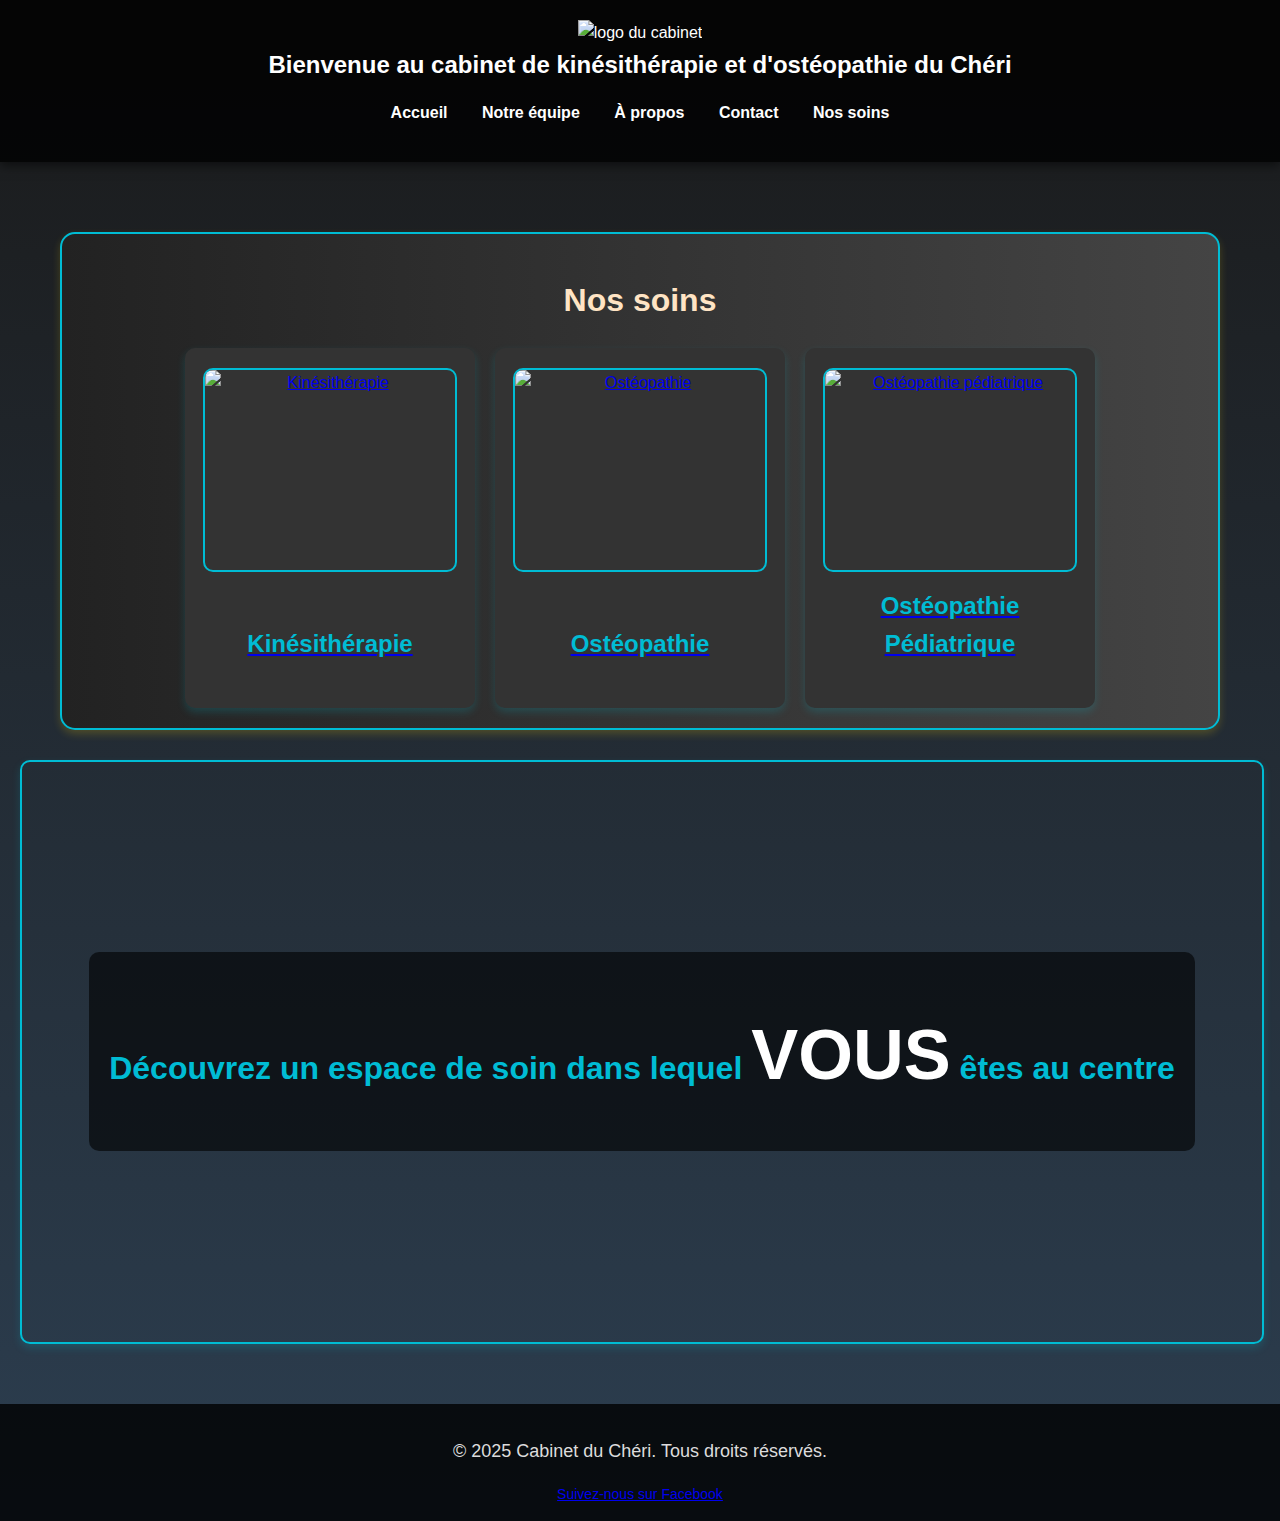
==== index.html @ 43d88f1a "Update and rename Index.html to index.html" ====
<!DOCTYPE html>
<html lang="fr">
<head>
    <meta charset="UTF-8">
    <meta name="viewport" content="width=device-width, initial-scale=1.0">
    <title>Cabinet du Chéri</title>
    <link rel="stylesheet" href="style.css">
</head>
<body>

    <header>
        <img src="C:\Users\patie\Desktop\Essai codage\IMG site Chéri\logo trait blanc.png" alt="logo du cabinet" width="150">
        <h1>Bienvenue au cabinet de kinésithérapie et d'ostéopathie du Chéri</h1>
        <nav>
            <ul>
                <li><a href="Index.html">Accueil</a></li>
                <li><a href="squad.html">Notre équipe</a></li>
                <li><a href="apropos.html">À propos</a></li>
                <li><a href="contact.html">Contact</a></li>
                <li><a href="soins.html">Nos soins</a></li>
            </ul>
        </nav>
    </header>

    <main>

       <section class="carousel">
    <h1>Nos soins</h1>
    <div class="carousel-container">
        <a href="soins.html#kine" class="carousel-item">
            <img src="C:\Users\patie\Desktop\Essai codage\IMG site Chéri\postero med nb.jpg" alt="Kinésithérapie">
            <h3>Kinésithérapie</h3>
        </a>
        <a href="soins.html#osteo" class="carousel-item">
            <img src="C:\Users\patie\Desktop\Essai codage\IMG site Chéri\2024-06-26 (2) redim.jpg" alt="Ostéopathie">
            <h3>Ostéopathie</h3>
        </a>
        <a href="soins.html#osteo-pedia" class="carousel-item">
            <img src="C:\Users\patie\Desktop\Essai codage\IMG site Chéri\476485965_1799361807491973_1121935996607566770_n.jpg" alt="Ostéopathie pédiatrique">
            <h3>Ostéopathie Pédiatrique</h3>
        </a>
    </div>
</section>

        
        <section class="hero">
            <div class="hero-overlay">
                <h2>Découvrez un espace de soin dans lequel <span>VOUS</span> êtes au centre</h2>
            </div>
        </section>
        
    </main>

    <footer>
        <div class="footer-content">
          <p>© 2025 Cabinet du Chéri. Tous droits réservés.</p>
          <a href=https://www.facebook.com/profile.php?id=61572956580521 target="_blank" class="facebook-link">Suivez-nous sur Facebook</a>
        </div>
      </footer>

</body>
</html>
---- style.css ----
/* Importation de la police */
@import url('https://fonts.googleapis.com/css2?family=Poppins:wght@300;400;600;700&display=swap');

/* Variables pour les couleurs */
:root {
    --main-bg: #1a1a1a;
    --secondary-bg: #2c3e50;
    --accent-color: #00bcd4; /* Couleur bleutée pour uniformiser */
    --text-light: #dcdcdc;
    --text-dark: white;
    --button-hover: #008ba3;
}

/* Style de base */
body {
    font-family: 'Nunito', sans-serif;
    line-height: 1.6;
    margin: 0;
    padding: 0;
    text-align: center;
    background: linear-gradient(to bottom, var(--main-bg), var(--secondary-bg));
    color: bisque;
}

/* Header */
header {
    background: rgba(0, 0, 0, 0.8);
    color: var(--text-dark);
    padding: 20px 0;
    text-align: center;
    box-shadow: 0 4px 10px rgba(0, 0, 0, 0.5);
}

header h1 {
    margin: 0;
    font-size: 24px;
    font-weight: 700;
}

header ul {
    list-style: none;
    padding: 0;
}

header ul li {
    display: inline;
    margin: 0 15px;
}

header ul li a {
    color: var(--text-dark);
    text-decoration: none;
    font-weight: bold;
    transition: color 0.3s;
}

header ul li a:hover {
    color: #00bcd4;
}

/* Section Hero (image en arrière-plan) */
.hero {
    position: relative;
    width: 100%;
    height: 500px;
    background: url("C:/Users/patie/Desktop/Essai codage/IMG site Chéri/2024-01-31.jpg") no-repeat center/cover;
    display: flex;
    justify-content: center;
    align-items: center;
}

.hero-overlay {
    background: rgba(0, 0, 0, 0.6);
    padding: 20px;
    border-radius: 10px;
    text-align: center;
}

.hero-overlay h2 {
    color: var(--accent-color);
    font-size: 2em;
    font-weight: bold;
}

.hero-overlay h2 span {
    color: var(--text-dark);
    font-size: 2.2em;
    text-transform: uppercase;
}

/* Sections */
main {
    padding: 40px 20px;
}

section {
    background: linear-gradient(to bottom, var(--main-bg), var(--secondary-bg));
    padding: 40px 0;
    border-radius: 10px;
    margin: 20px auto;
    width: 90%;
    border: 2px solid var(--accent-color); /* Ajout de la bordure bleutée */
    box-shadow: 0 4px 8px rgba(0, 188, 212, 0.2); /* Ombre bleutée */
}

section h2 {
    font-size: 28px;
    color: var(--text-dark);
    margin-bottom: 20px;
}

p {
    font-size: 18px;
    color: var(--text-light);
}

/* Footer */
footer {
    padding: 15px;
    background: rgba(0, 0, 0, 0.8);
    color: #aaaaaa;
    font-size: 14px;
}

/* Formulaire */
.form-container {
    width: 50%;
    margin: 0 auto;
    padding: 20px;
    border-radius: 10px;
    background: rgba(255, 255, 255, 0.1);
    box-shadow: 0px 4px 10px rgba(255, 255, 255, 0.1);
    border: 2px solid var(--accent-color); /* Bordure bleutée */
    box-shadow: 0 4px 8px rgba(0, 188, 212, 0.2); /* Ombre bleutée */
}

/* Formulaire (input et textarea) */
.input, .textarea {
    width: 80%;
    padding: 10px;
    border: none;
    border-radius: 5px;
    background: #333;
    color: var(--text-dark);
    font-size: 16px;
}

input:focus, textarea:focus {
    outline: none;
    border: 2px solid var(--accent-color);
}

/* Boutons */
button {
    width: 50%;
    padding: 12px;
    background: var(--accent-color);
    color: var(--text-dark);
    border: none;
    border-radius: 5px;
    font-size: 16px;
    cursor: pointer;
    transition: background 0.3s;
}

button:hover {
    background: var(--button-hover);
}

/* Section équipe */
.team-section {
    background: linear-gradient(to bottom, var(--main-bg), var(--secondary-bg)); /* Fond harmonisé */
    padding: 50px 20px;
    border-radius: 10px;
    border: 2px solid var(--accent-color); /* Bordure bleutée */
    box-shadow: 0 4px 8px rgba(0, 188, 212, 0.2); /* Ombre bleutée */
}

.team {
    display: flex;
    justify-content: center;
    align-items: center;
    flex-wrap: wrap;
    gap: 20px;
}

.team-member {
    background-color: var(--secondary-bg);
    border-radius: 10px;
    box-shadow: 0 4px 10px rgba(0, 188, 212, 0.1); /* Ombre bleutée */
    width: 250px;
    text-align: center;
    padding: 15px;
    transition: transform 0.3s;
    border: 2px solid var(--accent-color); /* Bordure bleutée */
}

.team-member:hover {
    transform: scale(1.05);
    box-shadow: 0 8px 20px rgba(0, 188, 212, 0.2); /* Effet de survol */
}

.team-photo {
    width: 120px;
    height: 120px;
    border-radius: 50%;
    margin-bottom: 15px;
    border: 3px solid #bbb;
}

.specialty {
    font-style: italic;
    color: var(--accent-color);
    font-size: 1.1em;
}

/* Carrousel */
.carousel {
    overflow: hidden;
    padding: 20px;
    background: linear-gradient(to right, #222, #444);
    border-radius: 15px;
    box-shadow: 0 4px 8px rgba(255, 215, 0, 0.2);
    margin: 30px auto;
    width: 90%;
    max-width: 1200px;
    border: 2px solid var(--accent-color); /* Bordure bleutée */
}

.carousel-container {
    display: flex;
    gap: 20px;
    justify-content: center;
    align-items: center;
    scroll-behavior: smooth;
}

.carousel-item {
    width: 250px;
    height: 320px;
    background: #333;
    border-radius: 10px;
    text-align: center;
    padding: 20px;
    transition: transform 0.3s, box-shadow 0.3s;
    box-shadow: 0 4px 8px rgba(0, 188, 212, 0.2); /* Ombre bleutée */
    display: flex;
    flex-direction: column;
    justify-content: space-between;
    align-items: center;
}

.carousel-item img {
    width: 100%;
    height: 200px;
    object-fit: cover;
    border-radius: 10px;
    border: 2px solid var(--accent-color); /* Bordure bleutée */
}

.carousel-item h3 {
    color: var(--accent-color);
    margin-top: 10px;
    font-size: 1.5em;
}

.carousel-item:hover {
    transform: scale(1.1);
    box-shadow: 0 6px 12px rgba(0, 188, 212, 0.4); /* Effet de survol */
}

/* Responsivité */
@media (max-width: 768px) {
    .form-container {
        width: 80%;
    }

    .team {
        flex-direction: column;
    }

    .team-member {
        width: 80%;
    }
}

.soins-container {
    width: 70%;
    margin: 50px auto;
    display: flex;
    flex-direction: column;
    gap: 40px;
}

.soin {
    display: flex;
    align-items: stretch; /* Permet aux images et au texte d'avoir la même hauteur */
    justify-content: space-between;
    background: #2c2c2c;
    padding: 20px;
    border-radius: 10px;
    box-shadow: 0 4px 8px rgba(255, 215, 0, 0.2);
}

/* Effet quinconce */
.soin:nth-child(even) {
    flex-direction: row-reverse;
}

/* Texte */
.soin-texte {
    flex: 1;
    padding: 20px;
    text-align: left;
    color: #FFD700;
    display: flex;
    flex-direction: column;
    justify-content: center; /* Centre le texte verticalement */
}

.soin h2 {
    font-size: 1.8em;
    margin-bottom: 10px;
}

.soin p {
    font-size: 1.2em;
    color: #dcdcdc;
}

/* Image */
.soin-image {
    flex: 1;
    display: flex;
    align-items: center;
    justify-content: center;
}

.soin img {
    width: 100%;
    max-width: 400px;
    height: 100%; /* Permet de garder la même hauteur que le texte */
    object-fit: cover; /* Coupe l’image pour qu’elle remplisse bien son espace */
    border-radius: 10px;
    border: 2px solid #FFD700;
    box-shadow: 0 4px 8px rgba(255, 215, 0, 0.2);
}

/* Bouton */
.btn {
    display: inline-block;
    margin-top: 10px;
    padding: 10px 15px;
    background: #FFD700;
    color: black;
    text-decoration: none;
    border-radius: 5px;
    transition: 0.3s;
}

.btn:hover {
    background: #cfa700;
}
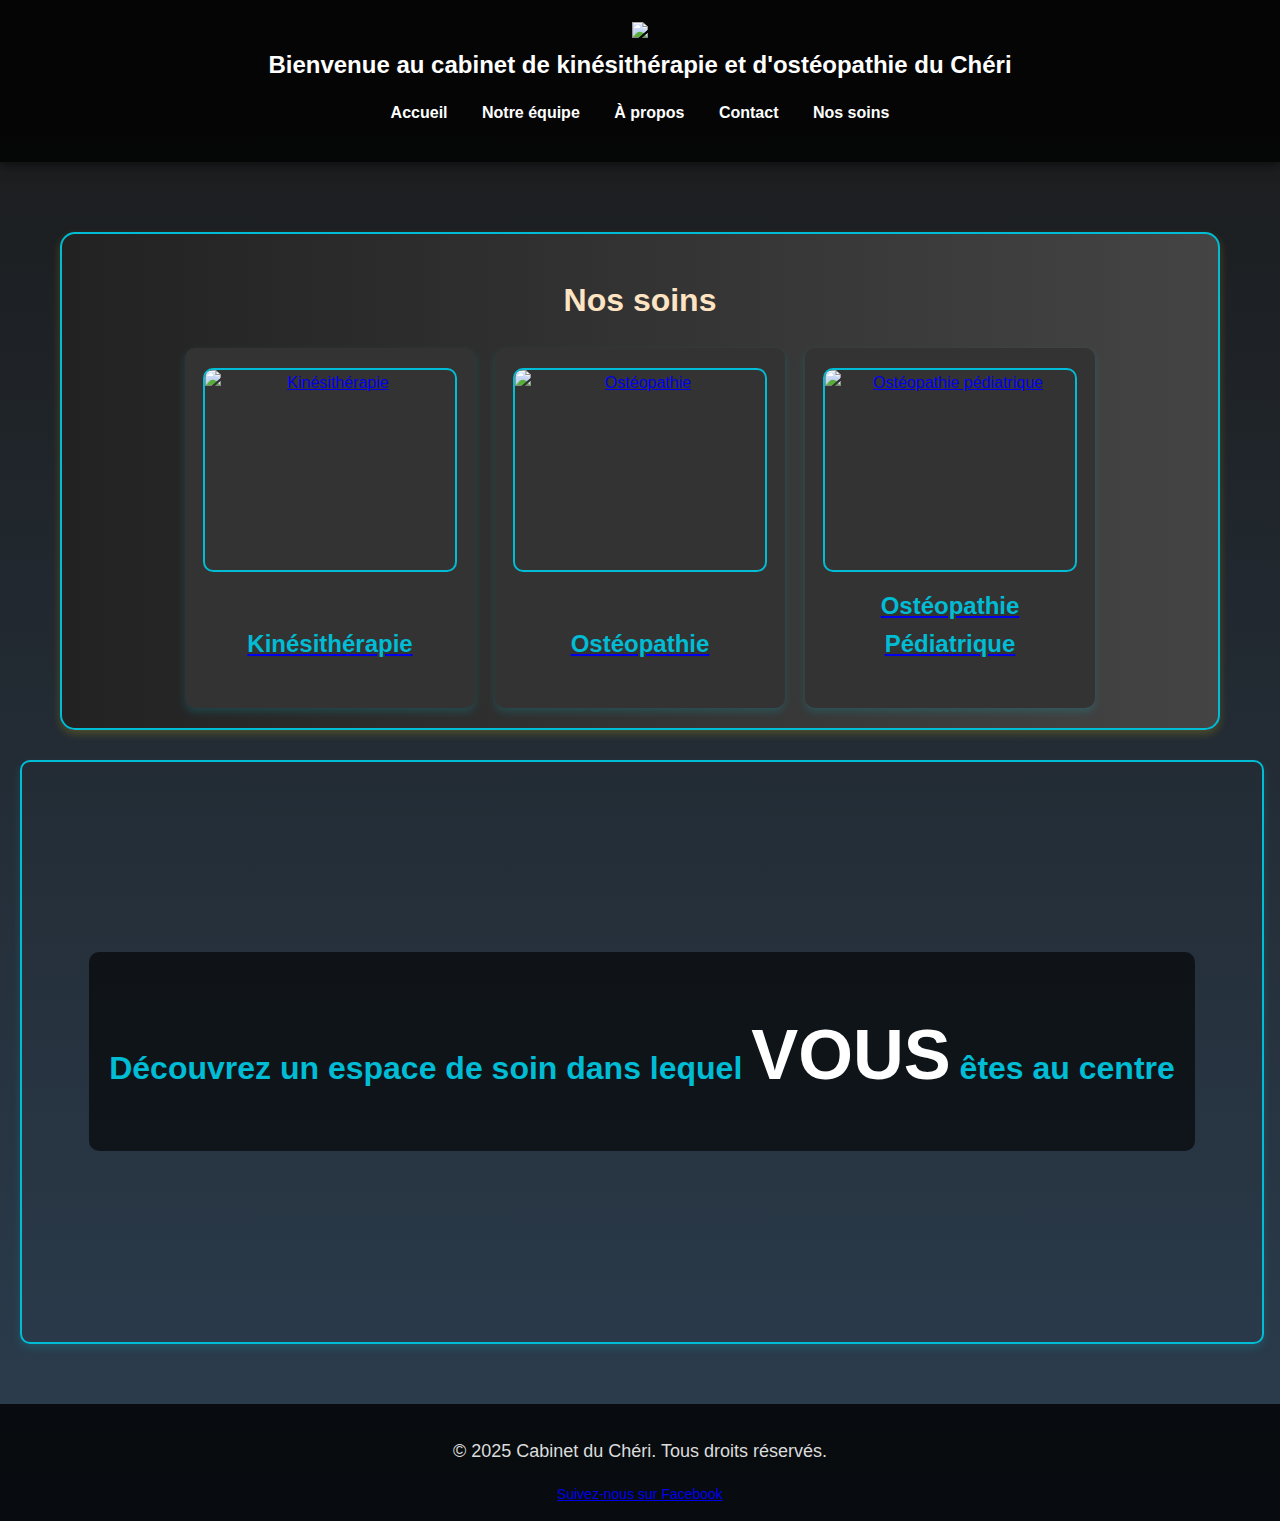
==== commit fd31274d: "Update index.html" ====
--- a/index.html
+++ b/index.html
@@ -9,7 +9,7 @@
 <body>
 
     <header>
-        <img src="C:\Users\patie\Desktop\Essai codage\IMG site Chéri\logo trait blanc.png" alt="logo du cabinet" width="150">
+        <img src=https://github.com/kinecheri/cabinetducheri/blob/main/IMG%20site%20Ch%C3%A9ri/logo_trait_blanc.png.png width="150">
         <h1>Bienvenue au cabinet de kinésithérapie et d'ostéopathie du Chéri</h1>
         <nav>
             <ul>
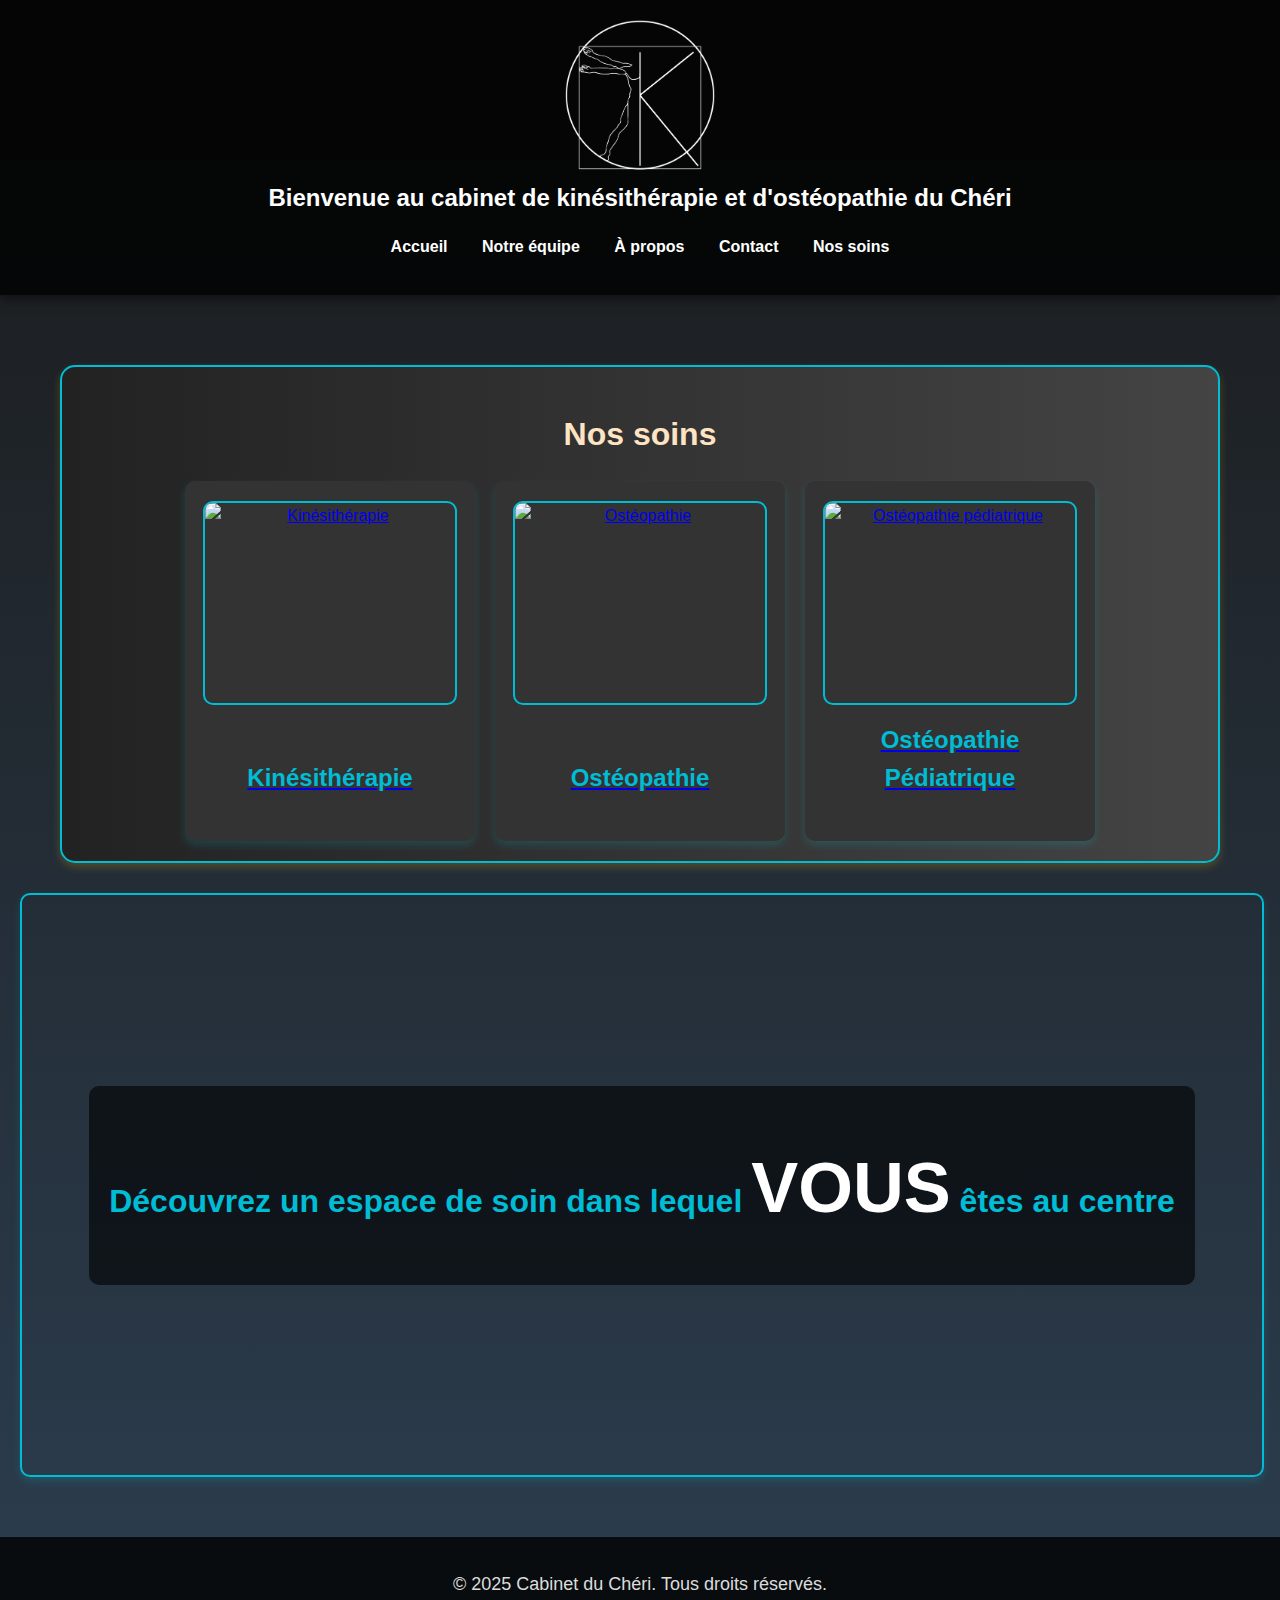
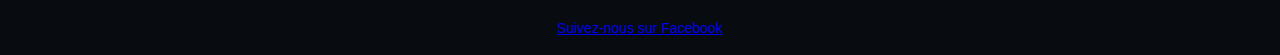
==== commit 7d81c35e: "Update index.html" ====
--- a/index.html
+++ b/index.html
@@ -9,7 +9,7 @@
 <body>
 
     <header>
-        <img src=https://github.com/kinecheri/cabinetducheri/blob/main/IMG%20site%20Ch%C3%A9ri/logo_trait_blanc.png.png width="150">
+        <img src="IMG site Chéri\logo trait blanc.png" width="150">
         <h1>Bienvenue au cabinet de kinésithérapie et d'ostéopathie du Chéri</h1>
         <nav>
             <ul>
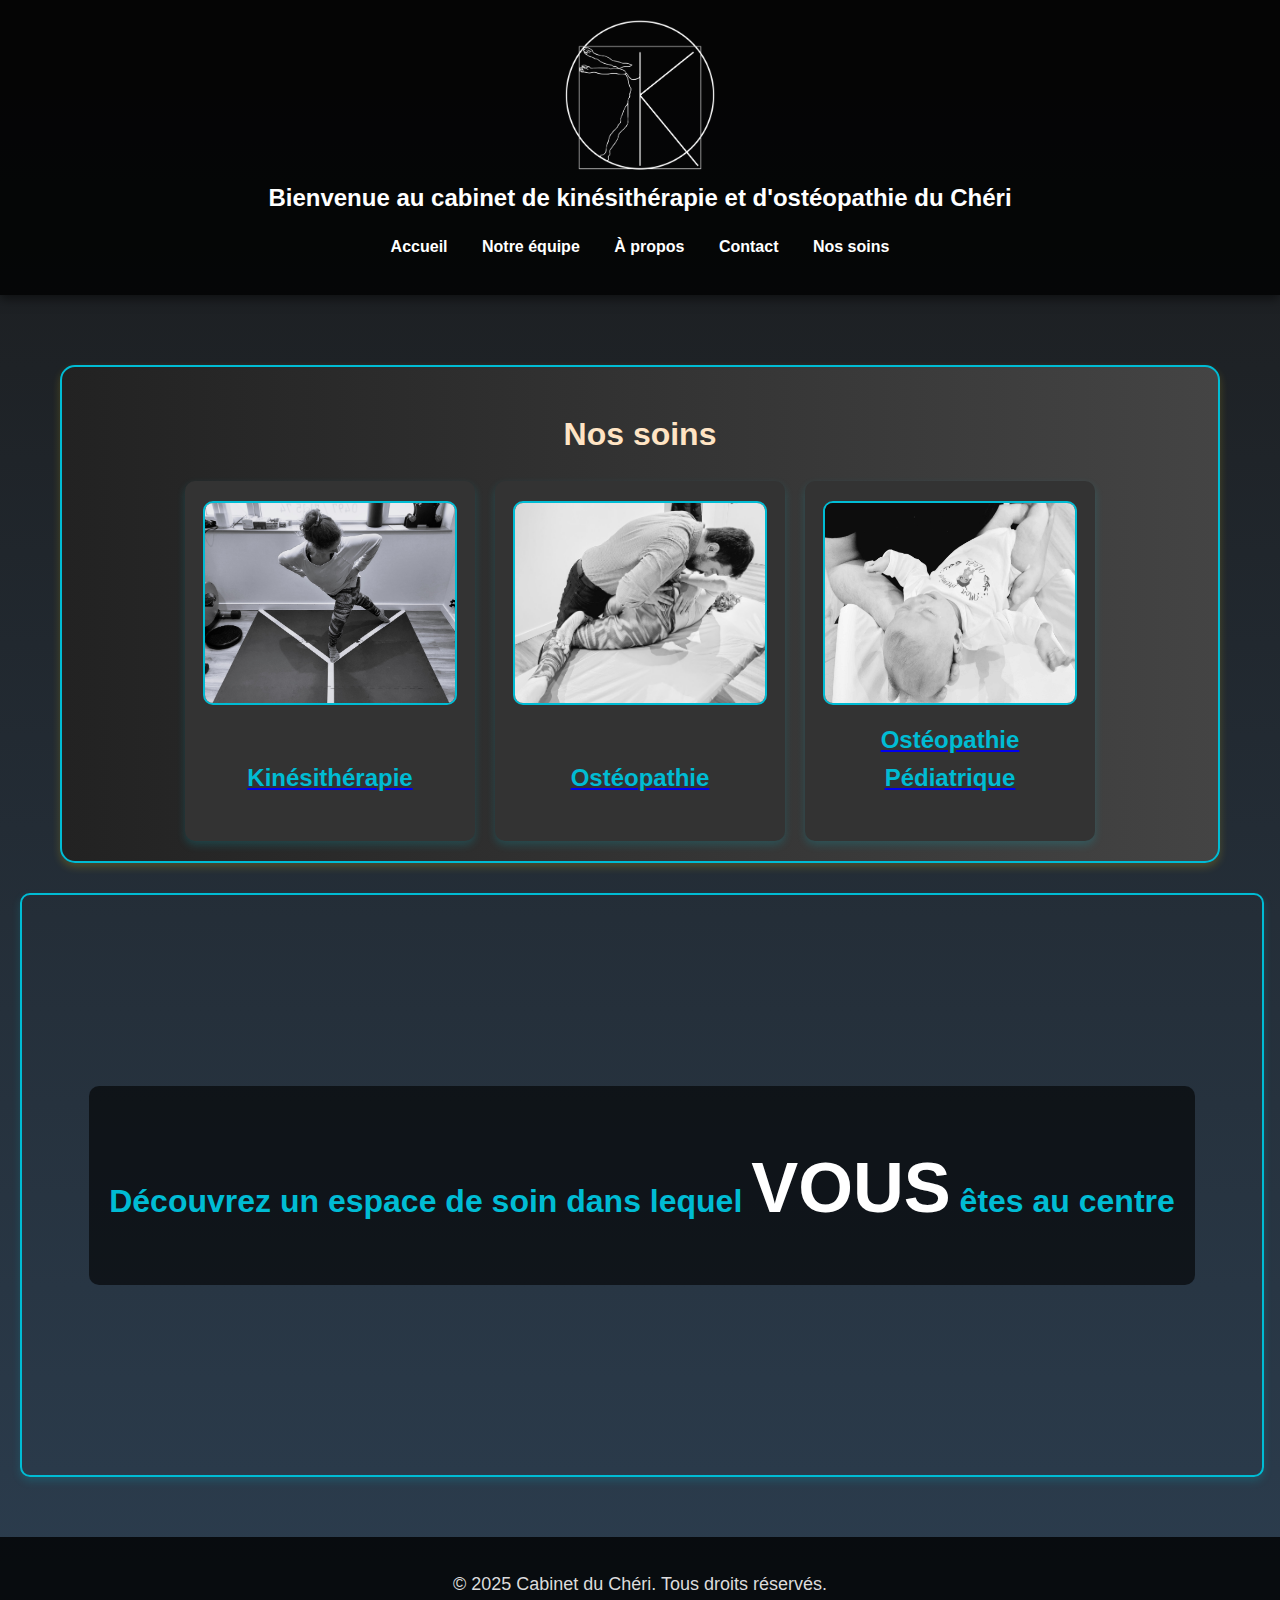
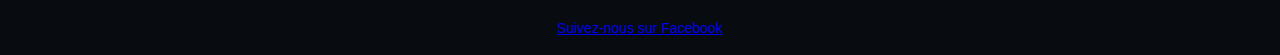
==== commit b0123131: "Update index.html" ====
--- a/index.html
+++ b/index.html
@@ -28,15 +28,15 @@
     <h1>Nos soins</h1>
     <div class="carousel-container">
         <a href="soins.html#kine" class="carousel-item">
-            <img src="C:\Users\patie\Desktop\Essai codage\IMG site Chéri\postero med nb.jpg" alt="Kinésithérapie">
+            <img src="IMG site Chéri\postero med nb.jpg" alt="Kinésithérapie">
             <h3>Kinésithérapie</h3>
         </a>
         <a href="soins.html#osteo" class="carousel-item">
-            <img src="C:\Users\patie\Desktop\Essai codage\IMG site Chéri\2024-06-26 (2) redim.jpg" alt="Ostéopathie">
+            <img src="IMG site Chéri\2024-06-26 (2) redim.jpg" alt="Ostéopathie">
             <h3>Ostéopathie</h3>
         </a>
         <a href="soins.html#osteo-pedia" class="carousel-item">
-            <img src="C:\Users\patie\Desktop\Essai codage\IMG site Chéri\476485965_1799361807491973_1121935996607566770_n.jpg" alt="Ostéopathie pédiatrique">
+            <img src="IMG site Chéri\476485965_1799361807491973_1121935996607566770_n.jpg" alt="Ostéopathie pédiatrique">
             <h3>Ostéopathie Pédiatrique</h3>
         </a>
     </div>
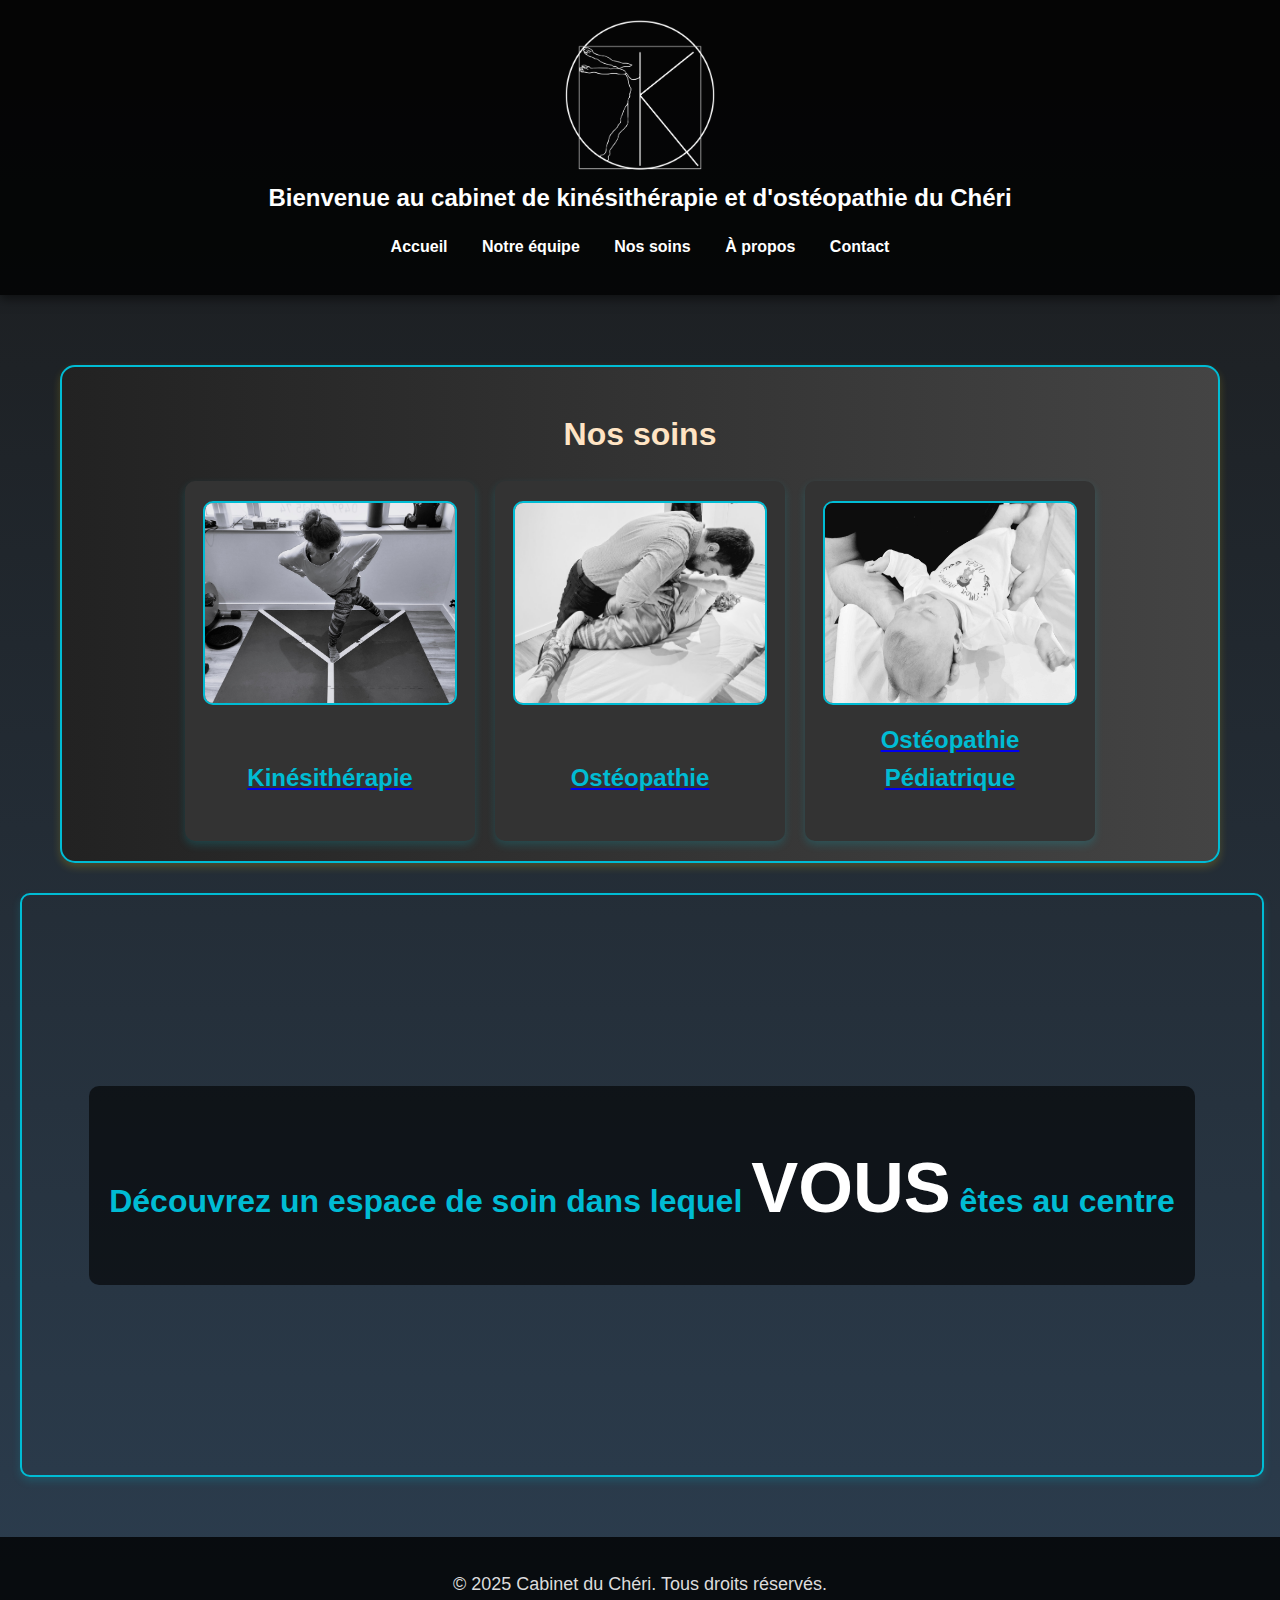
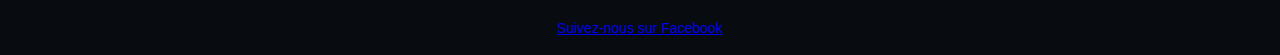
==== commit 34a9ffea: "Update index.html" ====
--- a/index.html
+++ b/index.html
@@ -13,11 +13,11 @@
         <h1>Bienvenue au cabinet de kinésithérapie et d'ostéopathie du Chéri</h1>
         <nav>
             <ul>
-                <li><a href="Index.html">Accueil</a></li>
+                <li><a href="index.html">Accueil</a></li>
                 <li><a href="squad.html">Notre équipe</a></li>
-                <li><a href="apropos.html">À propos</a></li>
+                <li><a href="soins.html">Nos soins</a></li>
+                <li><a href="apropos.html">À propos</a></li>  
                 <li><a href="contact.html">Contact</a></li>
-                <li><a href="soins.html">Nos soins</a></li>
             </ul>
         </nav>
     </header>
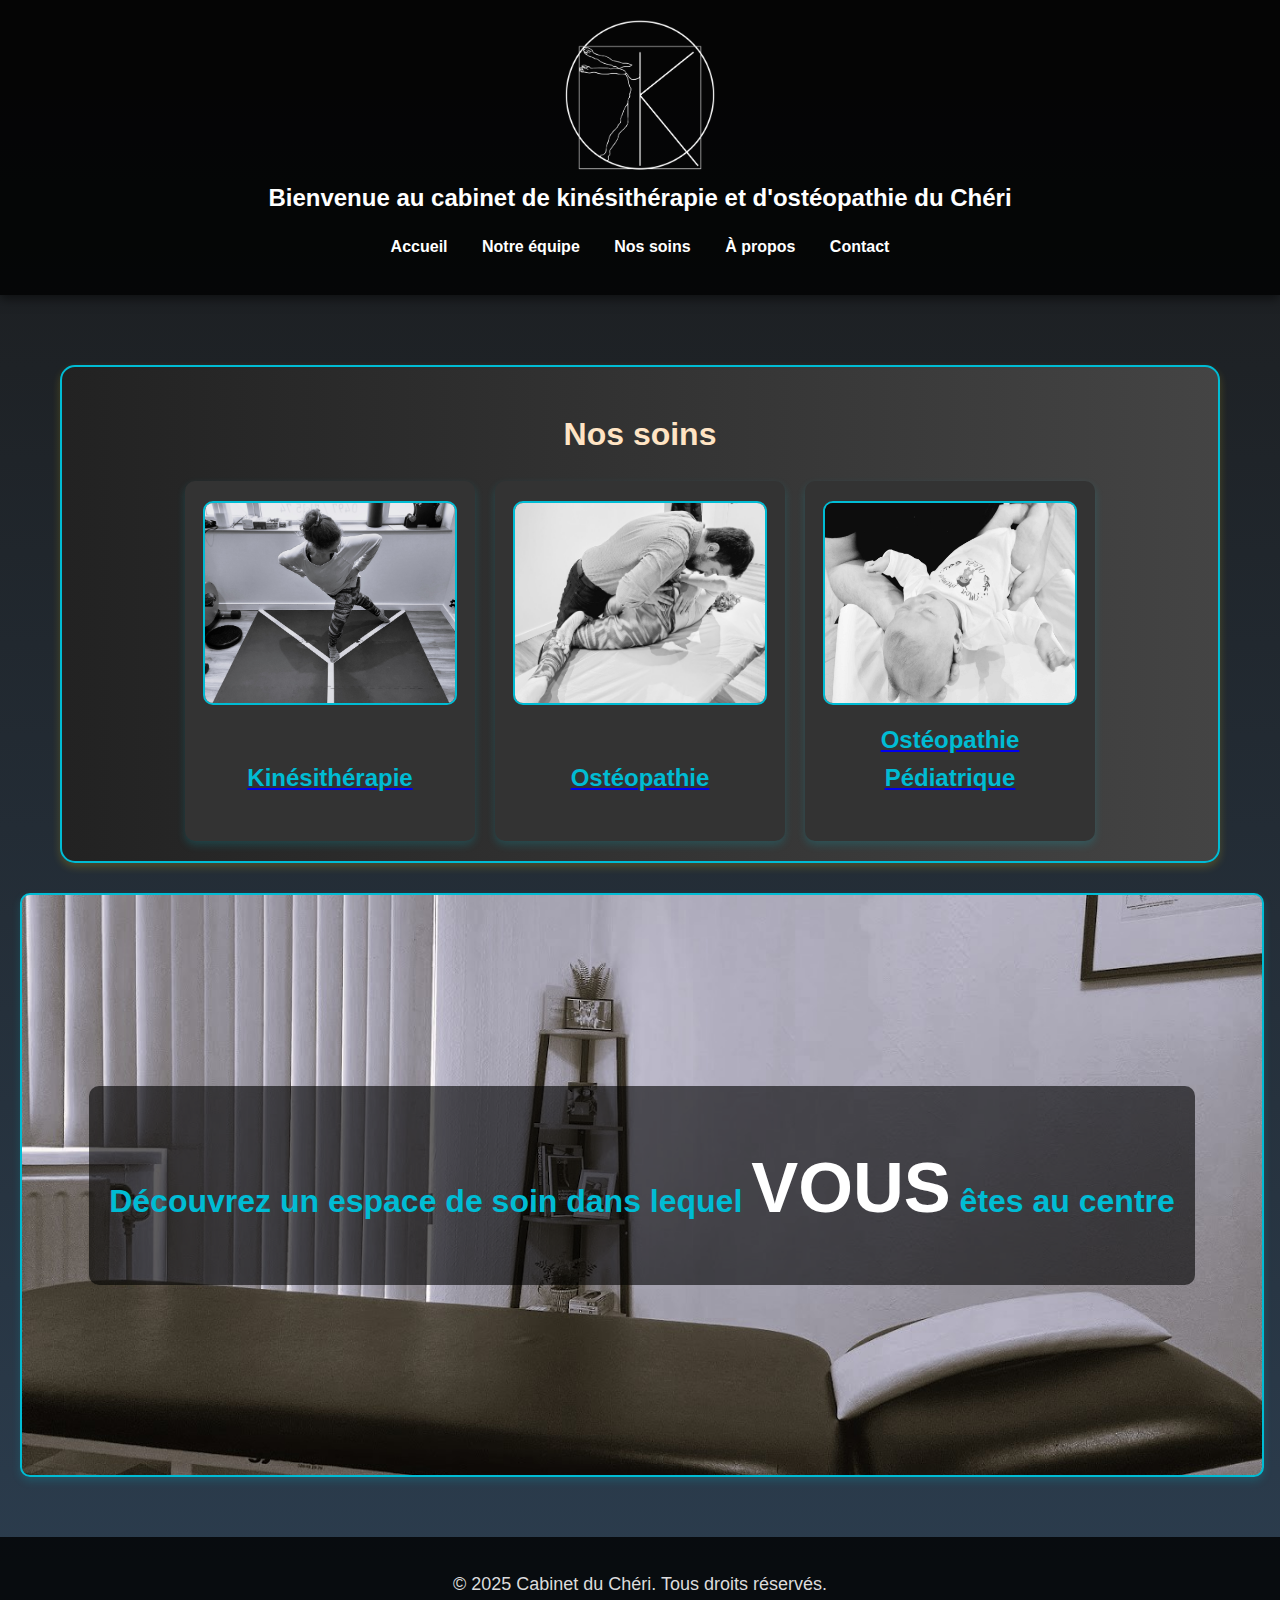
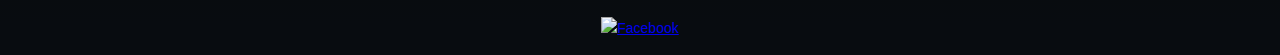
==== commit 9e643772: "Update index.html" ====
--- a/index.html
+++ b/index.html
@@ -51,12 +51,14 @@
         
     </main>
 
-    <footer>
+     <footer>
         <div class="footer-content">
-          <p>© 2025 Cabinet du Chéri. Tous droits réservés.</p>
-          <a href=https://www.facebook.com/profile.php?id=61572956580521 target="_blank" class="facebook-link">Suivez-nous sur Facebook</a>
+            <p>© 2025 Cabinet du Chéri. Tous droits réservés.</p>
+            <a href="https://www.facebook.com/profile.php?id=61572956580521" target="_blank" class="facebook-link">
+                <img src="logo fb blanc.png" alt="Facebook" width="40">
+            </a>
         </div>
-      </footer>
+    </footer>
 
 </body>
 </html>
--- a/style.css
+++ b/style.css
@@ -63,7 +63,7 @@
     position: relative;
     width: 100%;
     height: 500px;
-    background: url("C:/Users/patie/Desktop/Essai codage/IMG site Chéri/2024-01-31.jpg") no-repeat center/cover;
+    background: url("IMG site Chéri/2024-01-31nb.jpg") no-repeat center/cover;
     display: flex;
     justify-content: center;
     align-items: center;
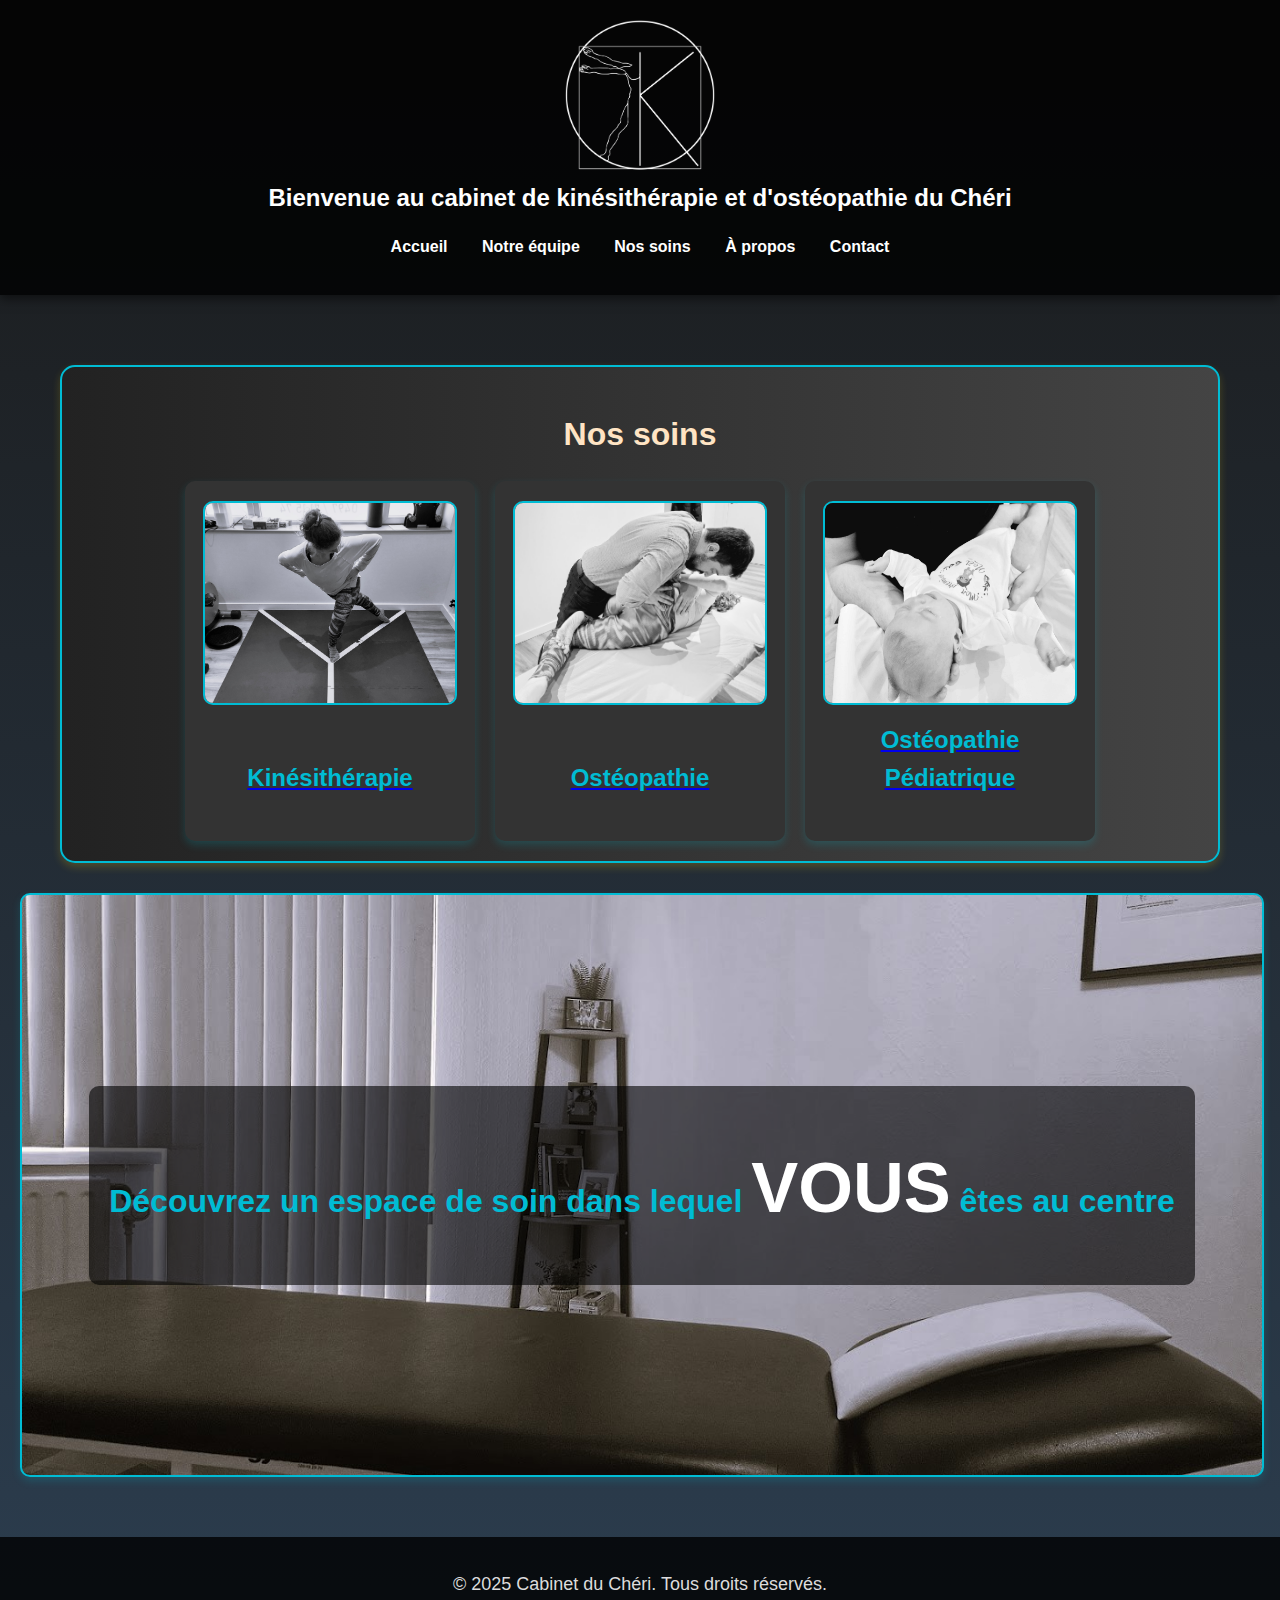
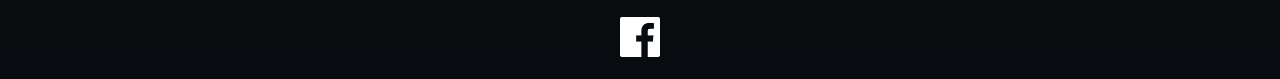
==== commit ce5657fb: "Update index.html" ====
--- a/index.html
+++ b/index.html
@@ -55,7 +55,7 @@
         <div class="footer-content">
             <p>© 2025 Cabinet du Chéri. Tous droits réservés.</p>
             <a href="https://www.facebook.com/profile.php?id=61572956580521" target="_blank" class="facebook-link">
-                <img src="logo fb blanc.png" alt="Facebook" width="40">
+                <img src="IMG site Chéri/logo fb blanc.png" alt="Facebook" width="40">
             </a>
         </div>
     </footer>
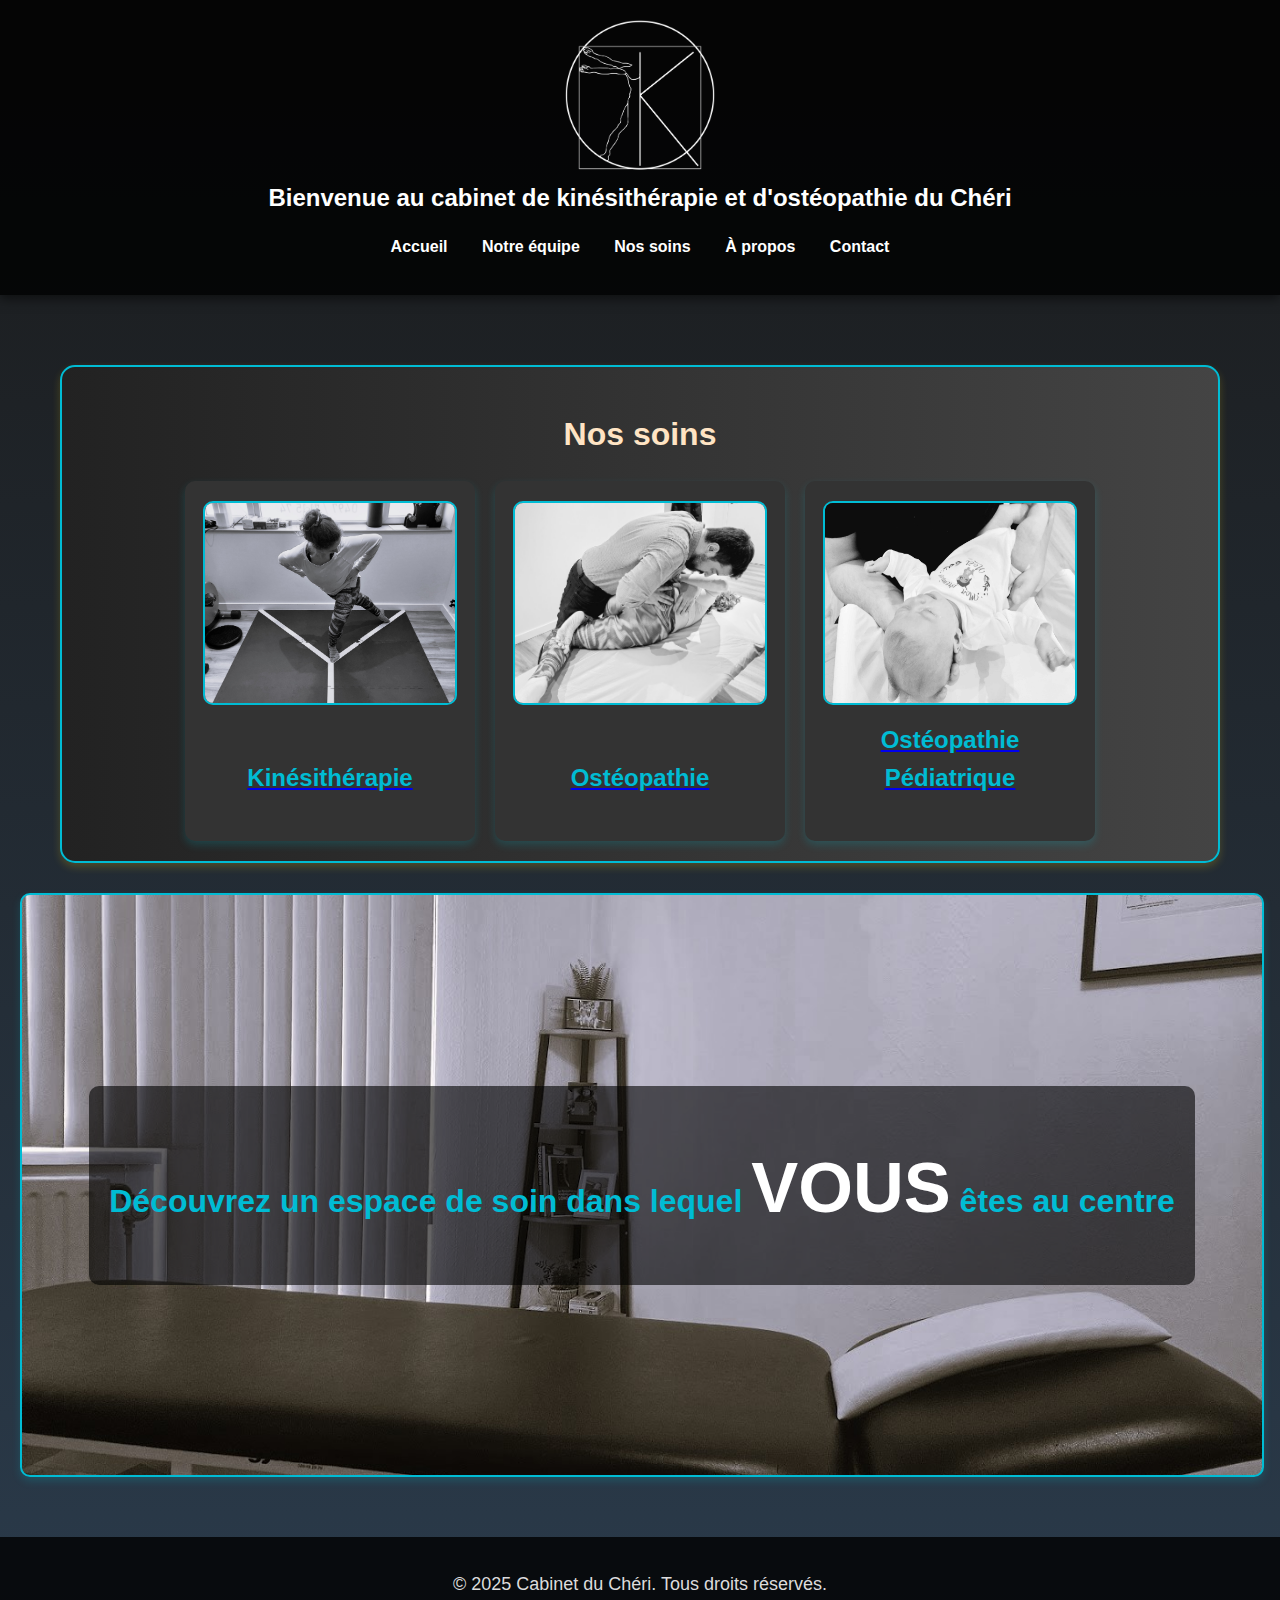
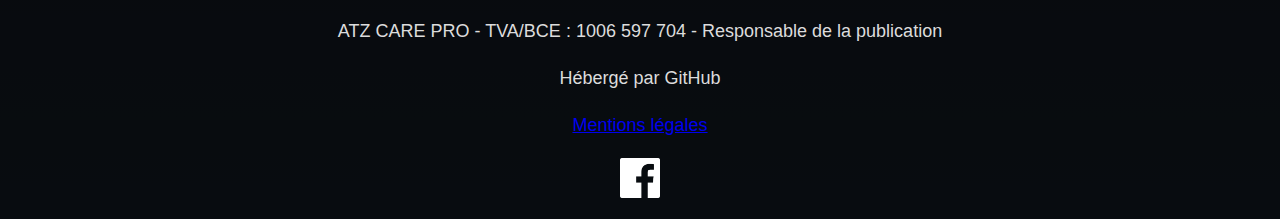
==== commit 3f73b47c: "Update index.html" ====
--- a/index.html
+++ b/index.html
@@ -51,14 +51,18 @@
         
     </main>
 
-     <footer>
-        <div class="footer-content">
-            <p>© 2025 Cabinet du Chéri. Tous droits réservés.</p>
-            <a href="https://www.facebook.com/profile.php?id=61572956580521" target="_blank" class="facebook-link">
-                <img src="IMG site Chéri/logo fb blanc.png" alt="Facebook" width="40">
-            </a>
-        </div>
-    </footer>
+    <footer>
+    <div class="footer-content">
+        <p>© 2025 Cabinet du Chéri. Tous droits réservés.</p>
+        <p>ATZ CARE PRO - TVA/BCE : 1006 597 704 - Responsable de la publication</p>
+        <p>Hébergé par GitHub</p>
+        <p><a href="mentions-legales.html">Mentions légales</a></p>
+        <a href="https://www.facebook.com/profile.php?id=61572956580521" target="_blank" class="facebook-link">
+            <img src="IMG site Chéri/logo fb blanc.png" alt="Facebook" width="40">
+        </a>
+    </div>
+</footer>
+
 
 </body>
 </html>
